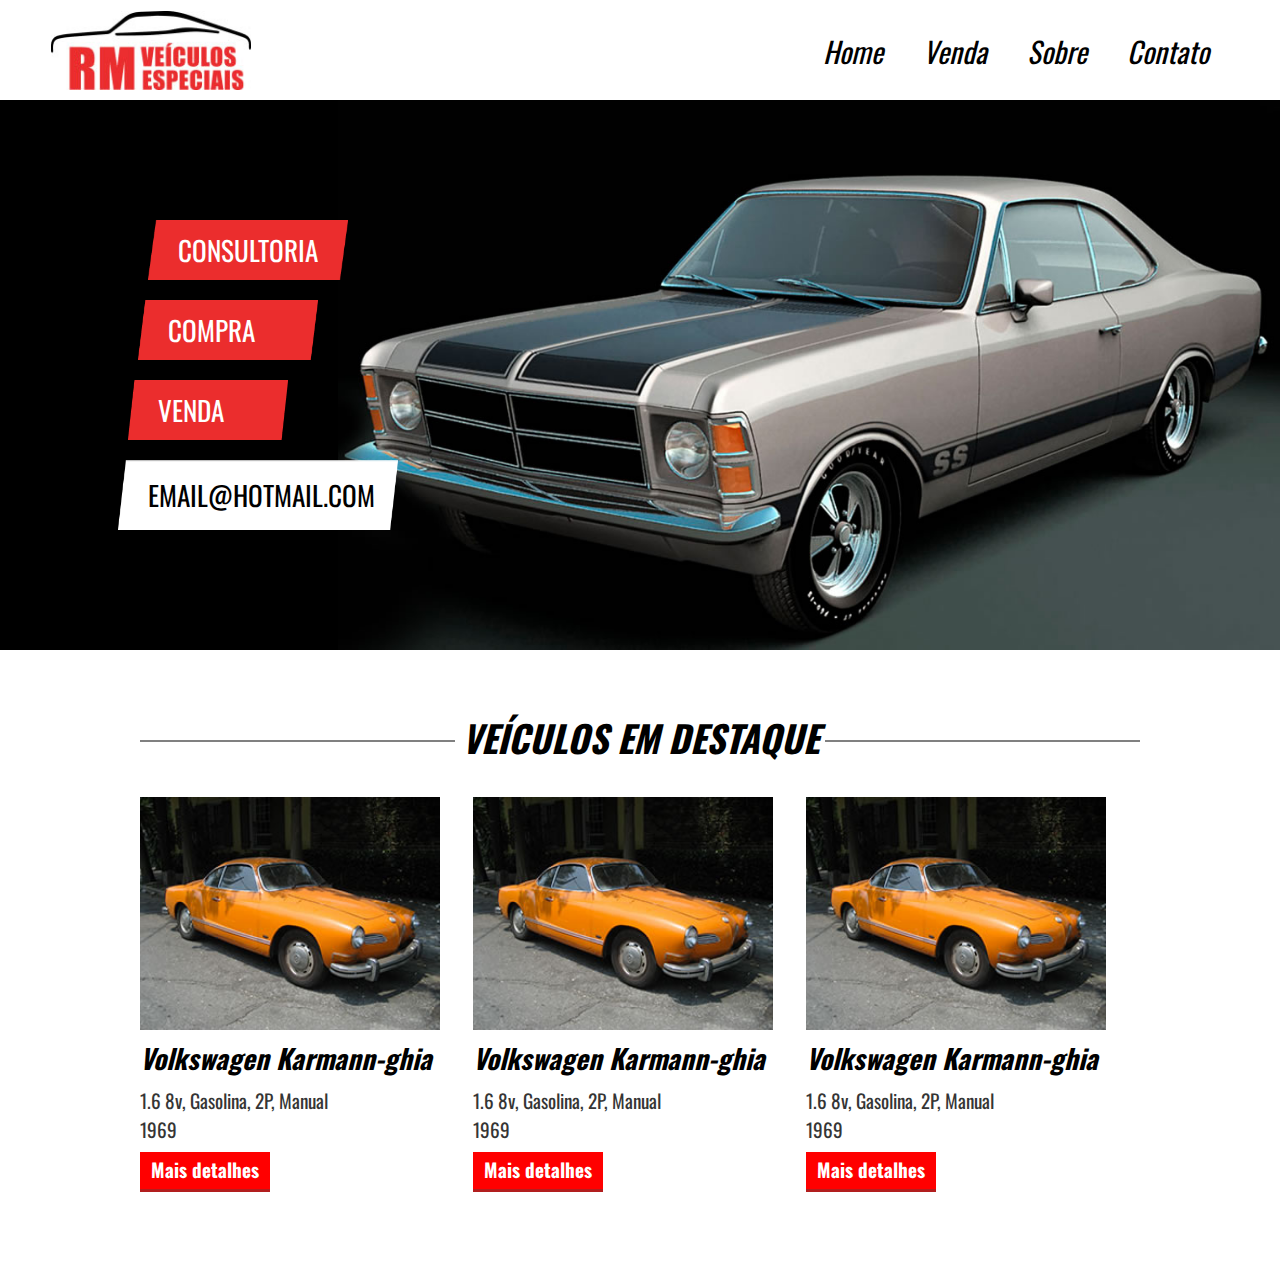
==== index.html @ d47f314f "first commit" ====
<!DOCTYPE html>

<html lang="pt-br">

<head>
    <meta charset="UTF-8">
    <meta http-equiv="X-UA-Compatible" content="IE=edge">
    <meta name="viewport" content="width=device-width, initial-scale=1.0, maximum-scale=1.0">
    <meta name="description" content="">
    <meta name="keywords" content="">
    <meta name="author" content="Pedro Henrique Bravim Duarte">
    <link rel="preconnect" href="https://fonts.gstatic.com">
    <link href="https://fonts.googleapis.com/css2?family=Oswald&display=swap" rel="stylesheet">
    <link rel="stylesheet" href="css/style.css">
    <title>Projeto05</title>
</head>

<body>
    <header>
        <div class="center">
            <div class="logo">
            </div><!--logo-->

            <nav class="desktop">
                <ul>
                    <li><a href="">Home</a></li>
                    <li><a href="">Venda</a></li>
                    <li><a href="">Sobre</a></li>
                    <li><a href="">Contato</a></li>
                </ul>
            </nav><!--desktop-->

            <nav class="mobile">
                <ul>
                    <li><a href="">Home</a></li>
                    <li><a href="">Venda</a></li>
                    <li><a href="">Sobre</a></li>
                    <li><a href="">Contato</a></li>
                </ul>
            </nav><!--mobile-->

            <div class="clear"></div>
        </div><!--center-->
    </header>

    <section class="banner">
        <div class="center">
            <div class="text-banner">
                <div class="text-banner-single">Consultoria</div><!--text-banner-single-->
                <div class="text-banner-single">Compra</div><!--text-banner-single-->
                <div class="text-banner-single">Venda</div><!--text-banner-single-->
                <div class="text-banner-single">email@hotmail.com</div><!--text-banner-single-->
            </div><!--text-banner-->
        </div><!--center-->
    </section><!--banner-->

    <section class="destaques">
        <div class="center">
            <div class="line"></div><!--line-->
            <div class="text-box">
                <h2>Veículos em Destaque</h2>
            </div><!--text-box-->

            <div class="vitrine">
                <div style="background-image: url(images/carro1.jpg);" class="img-car"></div><!--img-car-->

                <div class="info-car">
                    <h2>Volkswagen Karmann-ghia</h2>
                    <p>1.6 8v, Gasolina, 2P, Manual <br> 1969</p>
                    <a href="">Mais detalhes</a>
                </div><!--info-car-->
            </div><!--vitrine-->

            <div class="vitrine">
                <div style="background-image: url(images/carro1.jpg);" class="img-car"></div><!--img-car-->

                <div class="info-car">
                    <h2>Volkswagen Karmann-ghia</h2>
                    <p>1.6 8v, Gasolina, 2P, Manual <br> 1969</p>
                    <a href="">Mais detalhes</a>
                </div><!--info-car-->
            </div><!--vitrine-->

            <div class="vitrine">
                <div style="background-image: url(images/carro1.jpg);" class="img-car"></div><!--img-car-->

                <div class="info-car">
                    <h2>Volkswagen Karmann-ghia</h2>
                    <p>1.6 8v, Gasolina, 2P, Manual <br> 1969</p>
                    <a href="">Mais detalhes</a>
                </div><!--info-car-->
            </div><!--vitrine-->

            <div class="clear"></div>
        </div><!--center-->
    </section><!--destaques-->
</body>

</html>
---- css/style.css ----
*{
    margin: 0;
    padding: 0;
    box-sizing: border-box;
    font-family: 'Oswald', sans-serif;
}

html,body{
    height: 100%;
}

.center{
    width: 100%;
    max-width: 1400px;
    margin: 0 auto;
}

.clear{
    clear: both;
}

/*Header*/

header{
    padding: 30px 4%;
    height: 100px;
}

header .logo{
    float: left;
    background-image: url(../images/logo.jpg);
    background-repeat: no-repeat;
    background-size: contain;
    background-position: center;
    width: 200px;
    height: 100px;
    position: relative;
    top: -30px;
}

header nav.desktop{
    float: right;
}

header nav.desktop ul{
    list-style-type: none;
}

header nav.desktop ul li{
    float: left;
    font-size: 1.8rem;
    padding: 0 20px;
    font-style: italic;
}

header nav.desktop a{
    color: black;
    text-decoration: none;
}

header nav.mobile{
    display: none;
    float: right;
    width: 32px;
    height: 32px;
    background-size: 100% 100%;
    background-image: url(../images/icon_menu.png);
    cursor: pointer;
}

header nav.mobile ul{
    width: 100%;
    position: absolute;
    left: 0;
    top: 100px;
    text-align: center;
    background-color: white;
    list-style-type: none;
    z-index: 10;
    display: none;
}

header nav.mobile ul li{
    font-size: 1.6rem;
    padding: 0 20px;
    font-style: italic;
    border-bottom: 1px solid red;
    padding: 8px 0;
}

header nav.mobile ul li:hover{
    background-color: red;
}

header nav.mobile ul li:hover a{
    color: white;
}

header nav.mobile ul li:first-of-type{
    border-top: 1px solid red;
}

header nav.mobile a{
    color: black;
    text-decoration: none;
}

/*Banner*/

section.banner{
    width: 100%;
    height: 550px;
    background-color: black;
    background-image: url(../images/bg.jpg);
    background-repeat: no-repeat;
    background-size: contain;
    background-position: right bottom;
}

.text-banner{
    padding: 100px 0 100px 10%;
}

.text-banner-single{
    width: 314px;
    height: 60px;
    background-image: url(../images/box-text.png);
    background-size: 100% 100%;
    color: white;
    font-size: 1.7rem;
    display: flex;
    align-items: center;
    padding: 30px;
    text-transform: uppercase;
    margin-top: 20px;
}

.text-banner .text-banner-single:nth-of-type(1){
    width: 200px;
    position: relative;
    left: 20px;
}

.text-banner .text-banner-single:nth-of-type(2){
    width: 180px;
    position: relative;
    left: 10px;
}

.text-banner .text-banner-single:nth-of-type(3){
    width: 160px;
}

.text-banner .text-banner-single:nth-of-type(4){
    width: 280px;
    height: 70px;
    background-image: url(../images/box-white-text.png);
    color: black;
    position: relative;
    left: -10px;
}

/*Destaques*/

section.destaques{
    padding: 90px 4%;
}

section.destaques .center{
    max-width: 1000px;
}

section.destaques .line{
    width: 100%;
    height: 2px;
    background-color: gray;
}

section.destaques .text-box h2{
    text-align: center;
    font-size: 2.3rem;
    font-style: italic;
    text-transform: uppercase;
}

section.destaques .text-box{
    background-color: white;
    width: 370px;
    margin: 0 auto;
    position: relative;
    top: -2rem;
}

section.destaques .vitrine{
    float: left;
    width: 33.3%;
}

.vitrine .img-car{
    width: 90%;
    padding-top: 70%;
    background-repeat: no-repeat;
    background-position: center;
    background-size: 100% 100%;
}

.vitrine .info-car{
    padding: 0 20px 0 0;
}

.vitrine .info-car h2{
    font-size: 1.7rem;
    font-style: italic;
    padding: 8px 0;
}

.vitrine .info-car p{
    font-size: 1.2rem;
    color: #353535;
}

.vitrine .info-car a{
    text-decoration: none;
    color: white;
    text-align: center;
    font-weight: bold;
    width: 130px;
    height: 40px;
    background-color: red;
    display: block;
    font-size: 1.2rem;
    line-height: 36px;
    margin-top: 8px;
    border-bottom: 3px solid #b21e1e;
}

@media screen and (max-width: 960px){
    section.banner{
        background-size: cover;
        background-position: left;
        height: 60vw;
        min-height: 500px;
    }
}

@media screen and (max-width: 768px){
    header nav.desktop{
        display: none;
    }

    header nav.mobile{
        display: block;
    }

    section.destaques .center{
        text-align: center;
    }

    section.destaques .vitrine{
        display: inline-block;
        float: none;
        width: 80%;
    }

    .vitrine .img-car{
        display: inline-block;
    }

    .vitrine .info-car a{
        margin-bottom: 20px;
        display: inline-block;
    }
}

@media screen and (max-width: 520px){
    section.destaques .line{
        display: none;
    }

    section.destaques .text-box{
        width: 100%;
        padding: 0 4%;
    }

    section.destaques .vitrine{
        width: 100%;
    }
}
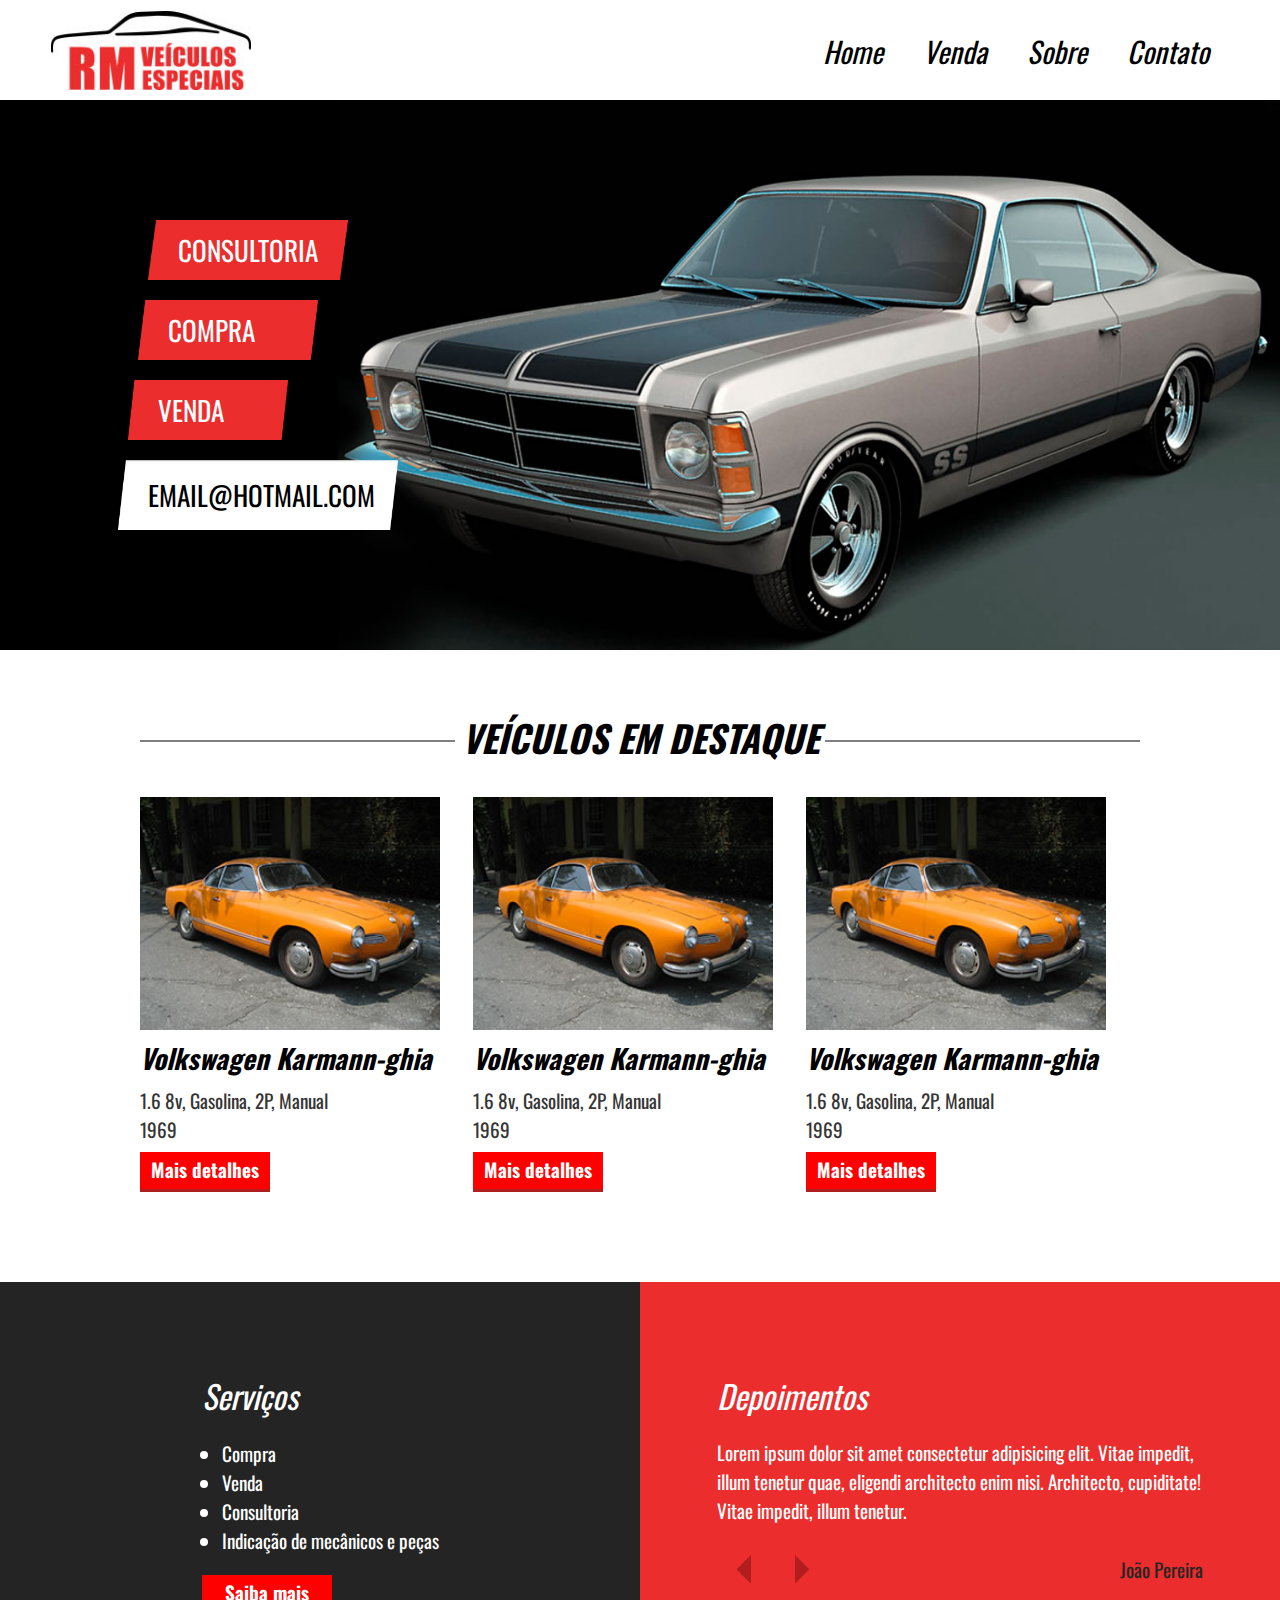
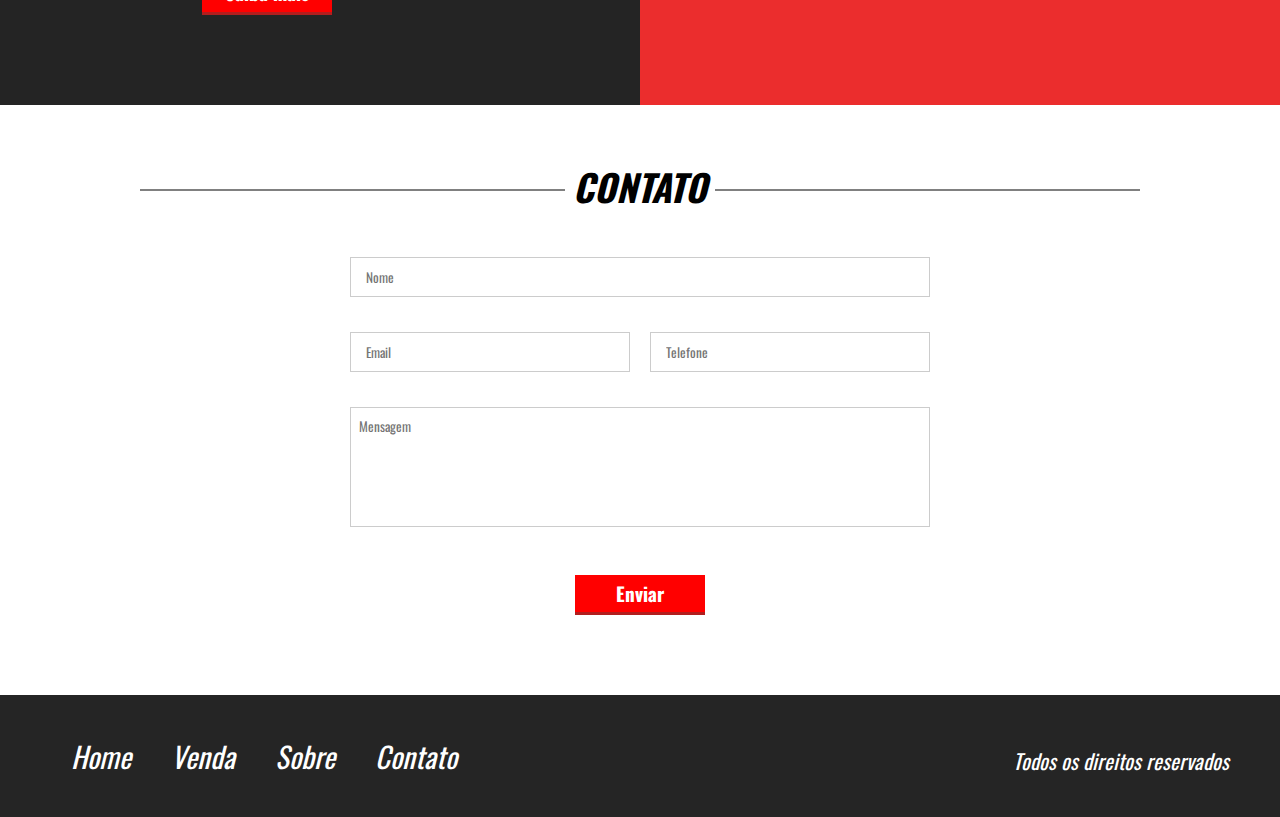
==== commit 4ea38a5d: "final da home" ====
--- a/index.html
+++ b/index.html
@@ -67,7 +67,7 @@
                 <div class="info-car">
                     <h2>Volkswagen Karmann-ghia</h2>
                     <p>1.6 8v, Gasolina, 2P, Manual <br> 1969</p>
-                    <a href="">Mais detalhes</a>
+                    <a href="" class="btn1">Mais detalhes</a>
                 </div><!--info-car-->
             </div><!--vitrine-->
 
@@ -77,7 +77,7 @@
                 <div class="info-car">
                     <h2>Volkswagen Karmann-ghia</h2>
                     <p>1.6 8v, Gasolina, 2P, Manual <br> 1969</p>
-                    <a href="">Mais detalhes</a>
+                    <a href="" class="btn1">Mais detalhes</a>
                 </div><!--info-car-->
             </div><!--vitrine-->
 
@@ -87,13 +87,95 @@
                 <div class="info-car">
                     <h2>Volkswagen Karmann-ghia</h2>
                     <p>1.6 8v, Gasolina, 2P, Manual <br> 1969</p>
-                    <a href="">Mais detalhes</a>
+                    <a href="" class="btn1">Mais detalhes</a>
                 </div><!--info-car-->
             </div><!--vitrine-->
 
             <div class="clear"></div>
         </div><!--center-->
     </section><!--destaques-->
+
+    <section class="services-description">
+        <div class="half1">
+            <div class="half1-wrapper">
+                <h2>Serviços</h2>
+                <ul>
+                    <li>Compra</li>
+                    <li>Venda</li>
+                    <li>Consultoria</li>
+                    <li>Indicação de mecânicos e peças</li>
+                </ul>
+                <a href="" class="btn1">Saiba mais</a>
+            </div><!--half1-wrapper-->
+        </div><!--half1-->
+
+        <div class="half2">
+                <h2>Depoimentos </h2>
+
+                <div class="depoimentos-single">
+                    <p>Lorem ipsum dolor sit amet consectetur adipisicing elit. Vitae impedit, illum tenetur quae, eligendi architecto enim nisi. Architecto, cupiditate! Vitae impedit, illum tenetur.</p>
+
+                    <div class="navigation">
+                        <div class="arrows">
+                            <img src="images/arrow-left.png" alt="">
+                            <img src="images/arrow-right.png" alt="">
+                        </div><!--arrows-->
+
+                        <div class="nome-depoimento">João Pereira</div><!--nome-depoimento-->
+                    </div><!--navigation-->
+                </div><!--depoimentos-single-->
+        </div><!--half2-->
+    </section><!--services-description-->
+
+    <section class="contato">
+        <div class="center">
+            <div class="line"></div><!--line-->
+            <div class="text-box">
+                <h2>Contato</h2>
+            </div><!--text-box-->
+
+            <form>
+                <div class="input-wrapper w100">
+                     <input placeholder="Nome" type="text" required>
+                </div><!--input-wrapper w100-->
+
+                <div class="input-wrapper w50">
+                    <input placeholder="Email" type="email" required>
+                </div><!--input-wrapper w50-->
+
+                <div class="input-wrapper w50">
+                    <input placeholder="Telefone" type="text" required>
+                </div><!--input-wrapper w50-->
+
+                <div class="input-wrapper w100">
+                    <textarea placeholder="Mensagem" required></textarea>
+                </div><!--input-wrapper w100-->
+
+                <div class="input-wrapper w100">
+                    <input class="btn1" type="submit" value="Enviar">
+                </div><!--input-wrapper w100-->
+
+                <div class="clear"></div>
+            </form>
+        </div><!--center-->
+    </section><!--contato-->
+
+    <footer>
+        <div class="center">
+            <nav>
+                <ul>
+                    <li><a href="">Home</a></li>
+                    <li><a href="">Venda</a></li>
+                    <li><a href="">Sobre</a></li>
+                    <li><a href="">Contato</a></li>
+                </ul>
+            </nav>
+
+            <p>Todos os direitos reservados</p>
+
+            <div class="clear"></div>
+        </div><!--center-->
+    </footer>
 </body>
 
 </html>--- a/css/style.css
+++ b/css/style.css
@@ -170,20 +170,20 @@
     max-width: 1000px;
 }
 
-section.destaques .line{
+.line{
     width: 100%;
     height: 2px;
     background-color: gray;
 }
 
-section.destaques .text-box h2{
+.text-box h2{
     text-align: center;
     font-size: 2.3rem;
     font-style: italic;
     text-transform: uppercase;
 }
 
-section.destaques .text-box{
+.text-box{
     background-color: white;
     width: 370px;
     margin: 0 auto;
@@ -219,7 +219,7 @@
     color: #353535;
 }
 
-.vitrine .info-car a{
+.btn1{
     text-decoration: none;
     color: white;
     text-align: center;
@@ -234,6 +234,194 @@
     border-bottom: 3px solid #b21e1e;
 }
 
+/*Services-description*/
+
+.services-description{
+    display: flex;
+}
+
+.half1{
+    width: 50%;
+    text-align: center;
+    padding: 90px 0;
+    background-color: #242424;
+    color: white;
+}
+
+.half1-wrapper{
+    text-align: left;
+    display: inline-block;
+}
+
+.half1 h2{
+    font-weight: normal;
+    font-style: italic;
+    font-size: 2rem;
+}
+
+.half1 ul{
+    margin-top: 20px;
+}
+
+.half1 ul li{
+    margin-left: 20px;
+    font-size: 1.2rem;
+}
+
+.half1 a{
+    margin-top: 20px;
+}
+
+.half2{
+    width: 50%;
+    padding: 90px 6%;
+    background-color: #eb2d2d;
+    color: white;
+}
+
+.half2 h2{
+    font-weight: normal;
+    font-style: italic;
+    font-size: 2rem;
+}
+
+.half2 .depoimentos-single{
+    margin-top: 19px;
+}
+
+.half2 p{
+    font-size: 1.2rem;
+}
+
+.navigation{
+    float: left;
+    margin-top: 30px;
+    width: 100%;
+    max-width: 700px;
+}
+
+.arrows{
+    float: left;
+}
+
+.navigation img{
+    margin: 0 20px;
+    cursor: pointer;
+}
+
+.nome-depoimento{
+    float: right;
+    color: #252525;
+    font-size: 1.2rem;
+}
+
+/*Contato*/
+
+section.contato{
+    padding: 20px 4%;
+}
+
+section.contato .center{
+    max-width: 1000px;
+}
+
+section.contato .line{
+    position: relative;
+    top: 4rem;
+}
+
+section.contato .text-box{
+    background-color: white;
+    width: 150px;
+    margin: 0 auto;
+    position: relative;
+    top: 2rem;
+}
+
+section.contato form{
+    margin-top: 70px;
+    max-width: 600px;
+    margin: 50px auto;
+}
+
+section.contato .input-wrapper{
+    float: left;
+    padding: 10px;
+    margin-top: 15px;
+}
+
+section.contato .input-wrapper:nth-of-type(5){
+    text-align: center;
+}
+
+section.contato input[type=text], section.contato input[type=email]{
+    width: 100%;
+    border: 1px solid #ccc;
+    height: 40px;
+    line-height: 40px;
+    padding-left: 15px;
+}
+
+.w100{
+    width: 100%;
+}
+
+.w50{
+    width: 50%;
+}
+
+section.contato textarea{
+    width: 100%;
+    border: 1px solid #ccc;
+    height: 120px;
+    padding: 8px;
+    resize: none;
+    overflow-y: auto;
+}
+
+section.contato input[type=submit]{
+    border-top: 0;
+    border-left: 0;
+    border-right: 0;
+    cursor: pointer;
+    display: inline-block;
+}
+
+/*Footer*/
+
+footer{
+    padding: 40px 4%;
+    background: #252525;
+}
+
+footer nav{
+    float: left;
+}
+
+footer nav ul{
+    list-style-type: none;
+}
+
+footer nav ul li{
+    float: left;
+    font-size: 1.8rem;
+    padding: 0 20px;
+    font-style: italic;
+}
+
+footer nav a{
+    color: white;
+    text-decoration: none;
+}
+
+footer p{
+    color: white;
+    float: right;
+    font-size: 1.3rem;
+    font-style: italic;
+    margin-top: 10px;
+}
+
 @media screen and (max-width: 960px){
     section.banner{
         background-size: cover;
@@ -270,6 +458,32 @@
         margin-bottom: 20px;
         display: inline-block;
     }
+
+    .services-description{
+        flex-direction: column;
+    }
+
+    .half1{
+        width: 100%;
+        padding: 50px 0;
+    }
+
+    .half2{
+        width: 100%;
+        padding: 50px ;
+    }
+
+    footer nav{
+        display: none;
+    }
+
+    footer{
+        text-align: center;
+    }
+
+    footer p{
+        float: none;
+    }
 }
 
 @media screen and (max-width: 520px){
@@ -285,4 +499,8 @@
     section.destaques .vitrine{
         width: 100%;
     }
+
+    .w50{
+        width: 100%;
+    }
 }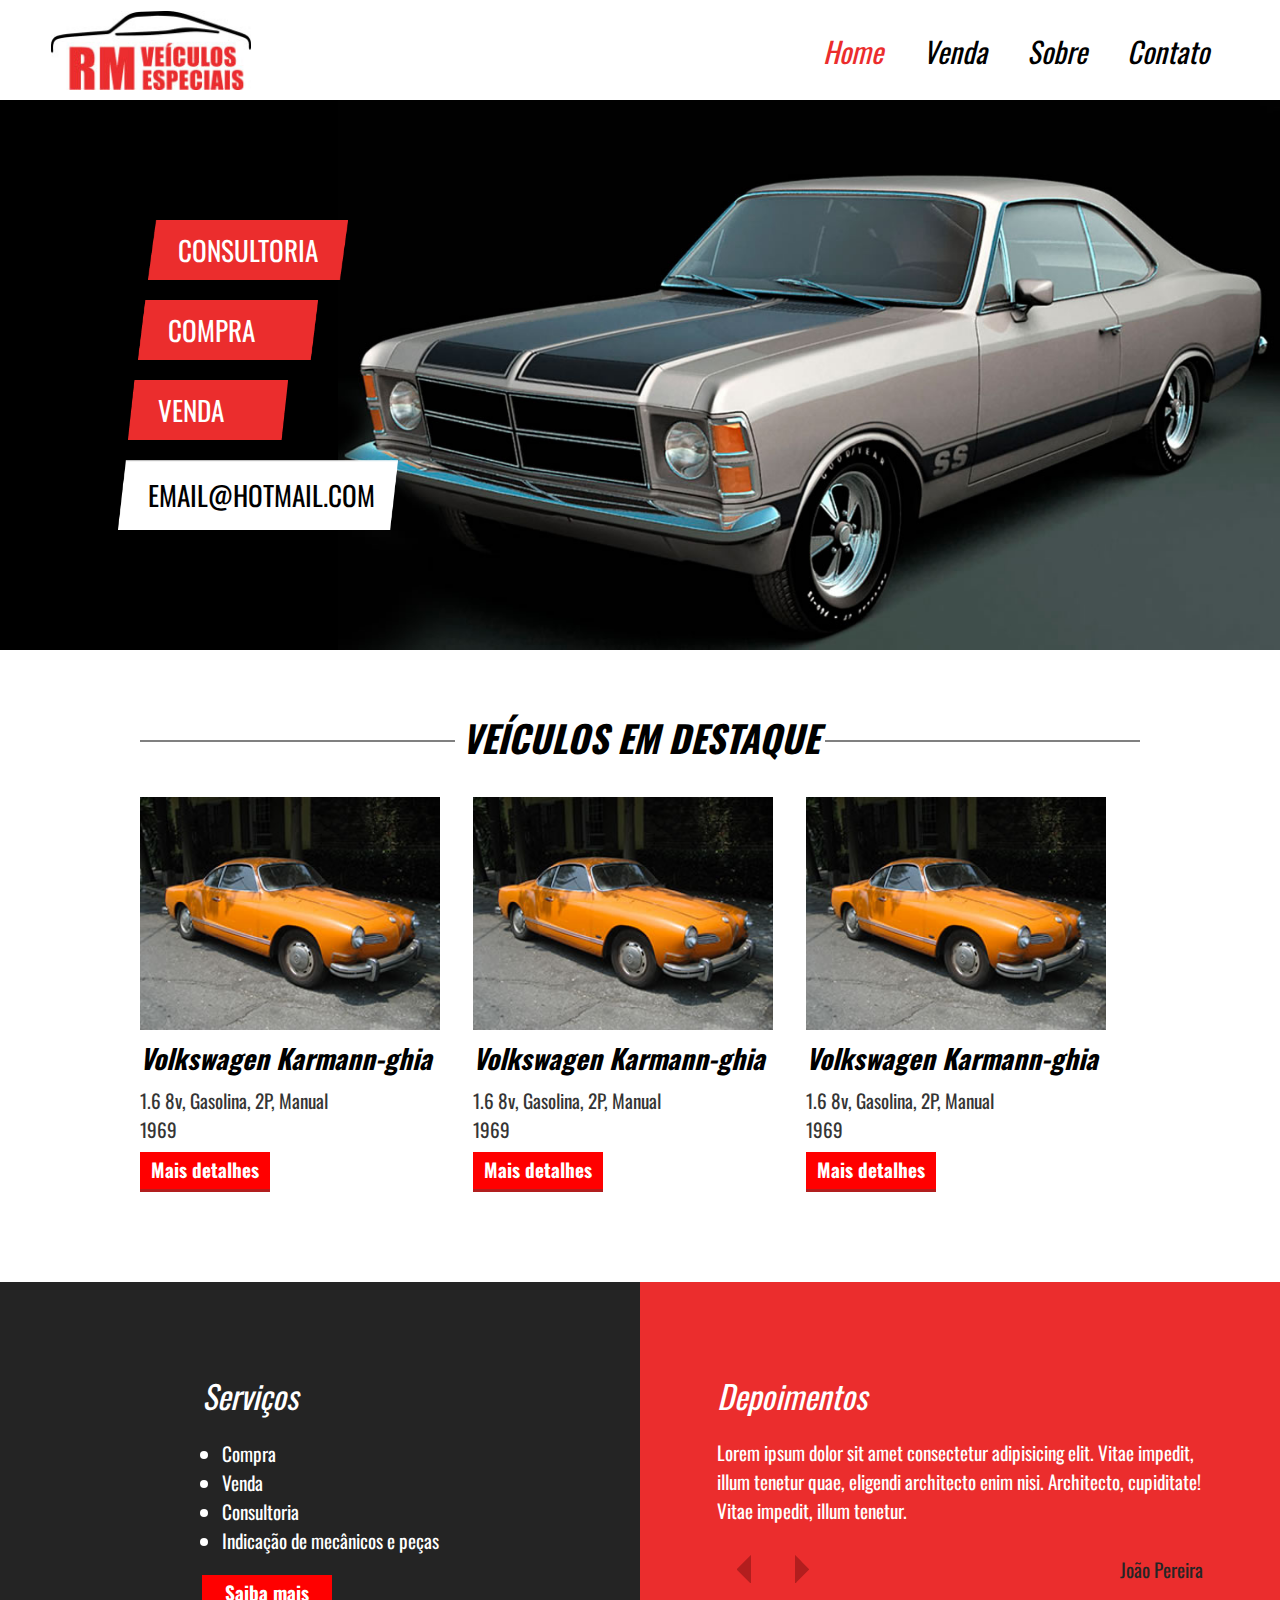
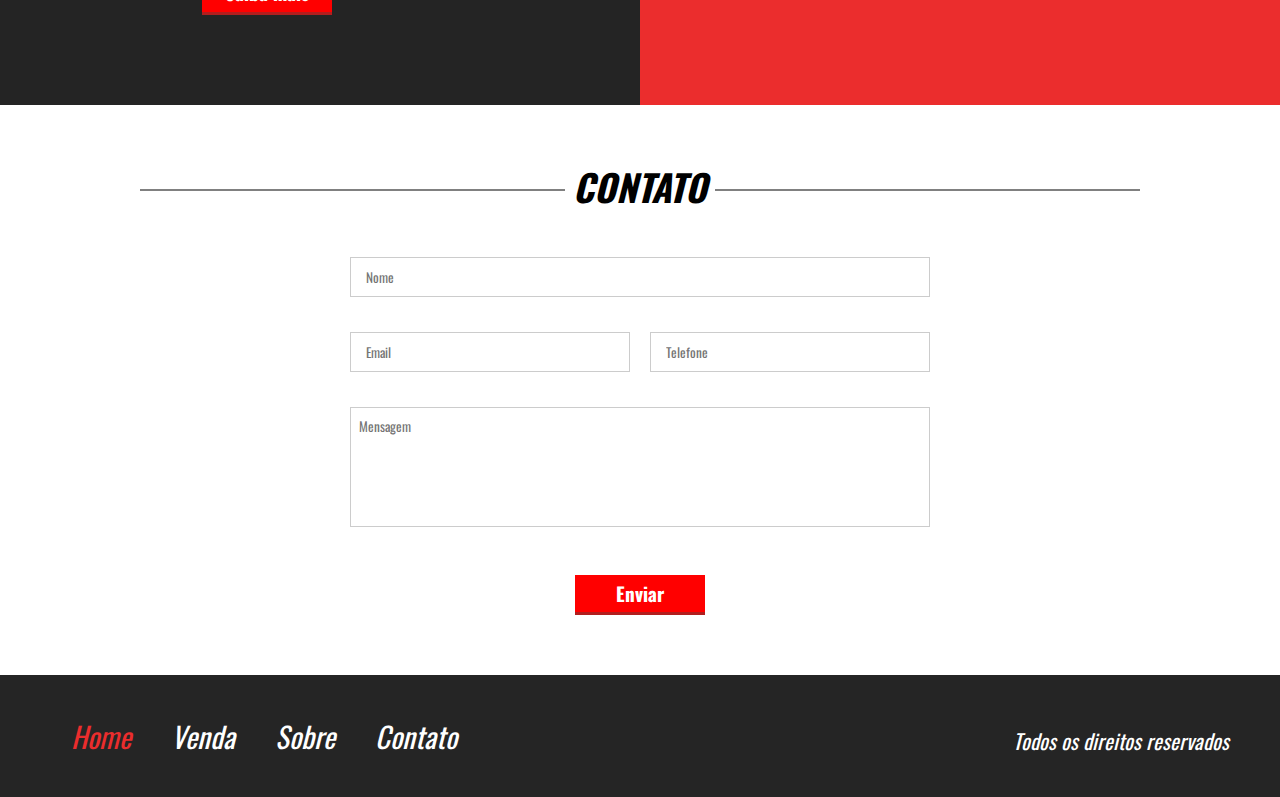
==== commit 613fed77: "final html css" ====
--- a/index.html
+++ b/index.html
@@ -23,18 +23,18 @@
 
             <nav class="desktop">
                 <ul>
-                    <li><a href="">Home</a></li>
-                    <li><a href="">Venda</a></li>
-                    <li><a href="">Sobre</a></li>
+                    <li><a href="index.html" style="color:#eb2d2d;">Home</a></li>
+                    <li><a href="venda.html">Venda</a></li>
+                    <li><a href="sobre.html">Sobre</a></li>
                     <li><a href="">Contato</a></li>
                 </ul>
             </nav><!--desktop-->
 
             <nav class="mobile">
                 <ul>
-                    <li><a href="">Home</a></li>
-                    <li><a href="">Venda</a></li>
-                    <li><a href="">Sobre</a></li>
+                    <li><a href="index.html" style="color:#eb2d2d;">Home</a></li>
+                    <li><a href="venda.html">Venda</a></li>
+                    <li><a href="sobre.html">Sobre</a></li>
                     <li><a href="">Contato</a></li>
                 </ul>
             </nav><!--mobile-->
@@ -164,9 +164,9 @@
         <div class="center">
             <nav>
                 <ul>
-                    <li><a href="">Home</a></li>
-                    <li><a href="">Venda</a></li>
-                    <li><a href="">Sobre</a></li>
+                    <li><a href="index.html" style="color:#eb2d2d;">Home</a></li>
+                    <li><a href="venda.html">Venda</a></li>
+                    <li><a href="sobre.html">Sobre</a></li>
                     <li><a href="">Contato</a></li>
                 </ul>
             </nav>
--- a/css/style.css
+++ b/css/style.css
@@ -191,7 +191,7 @@
     top: -2rem;
 }
 
-section.destaques .vitrine{
+.vitrine{
     float: left;
     width: 33.3%;
 }
@@ -227,7 +227,7 @@
     width: 130px;
     height: 40px;
     background-color: red;
-    display: block;
+    display: inline-block;
     font-size: 1.2rem;
     line-height: 36px;
     margin-top: 8px;
@@ -318,7 +318,7 @@
 /*Contato*/
 
 section.contato{
-    padding: 20px 4%;
+    padding: 20px 4% 0 4%;
 }
 
 section.contato .center{
@@ -392,6 +392,7 @@
 footer{
     padding: 40px 4%;
     background: #252525;
+    margin-top: 20px;
 }
 
 footer nav{
@@ -421,6 +422,306 @@
     font-style: italic;
     margin-top: 10px;
 }
+/*Venda*/
+
+section.venda{
+    min-height: 90%;
+    padding: 70px 4%;
+}
+
+section.venda .text-box{
+    width: 150px;
+}
+
+.sidebar{
+    float: left;
+    width: 30%;
+}
+
+.search1{
+    width: 90%;
+}
+
+.search1 h2{
+    font-size: 1.7rem;
+    color: black;
+    font-weight: normal;
+}
+
+.search1 .barra-preco{
+    width: 100%;
+    height: 20px;
+    background-color: white;
+    margin-top: 8px;
+    border-radius: 20px;
+    border: 1px solid #ccc;
+    position: relative;
+}
+
+.barra-preco-fill{
+    position: absolute;
+    left: 0;
+    top: 0;
+    width: 30%;
+    height: 20px;
+    background: linear-gradient(to bottom right, rgb(250, 250, 250), rgb(200,200,200));
+    border-radius: 20px;
+}
+
+.barra-pointer{
+    width: 26px;
+    height: 26px;
+    border-radius: 8px;
+    background: linear-gradient(to bottom, rgb(233, 233, 233), rgb(173, 173, 173));
+    border: 1px solid rgb(90, 90, 90);
+    position: absolute;
+    left: calc(30% - 13px);
+    top: -3px;
+    cursor: pointer;
+}
+
+.valor-pesquisa{
+    margin-top: 8px;
+}
+
+.valor-pesquisa p{
+    color: black;
+}
+
+.valor-pesquisa p:nth-of-type(1){
+    float: left;
+}
+
+.valor-pesquisa p:nth-of-type(2){
+    float: right;
+}
+
+.search2{
+    margin-top: 15px;
+}
+
+.search2 h2{
+    font-size: 1.7rem;
+    color: black;
+    font-weight: normal;
+}
+
+.form-venda-wrapper{
+    margin-top: 10px;
+}
+
+.form-venda-wrapper input[type=checkbox]{
+    display: none;
+}
+
+.form-venda-wrapper label{
+    width: 20px;
+    height: 20px;
+    border: 1px solid #ccc;
+    border-radius: 8px;
+    display: inline-block;
+    cursor: pointer;
+    position: relative;
+}
+
+.form-venda-wrapper span{
+    vertical-align: 3px;
+    padding: 0 10px;
+    display: inline-block;
+}
+
+.circle{
+    width: 8px;
+    height: 8px;
+    border-radius: 4px;
+    top: 5px;
+    left: 5px;
+    position: absolute;
+    background: black;
+    display: none;
+}
+
+.form-venda-wrapper input[type=checkbox]:checked + label > .circle{
+    display: block;
+}
+
+.vitrine-venda{
+    float: left;
+    width: 70%;
+}
+
+.vitrine-venda .vitrine{
+    margin-bottom: 20px;
+}
+
+/*Veículo-single*/
+
+section.venda-single{
+    padding: 70px 4% 0 4%;
+}
+
+section.venda-single .text-box{
+    width: 300px;
+}
+
+section.contato form.form-single{
+    margin: 50px auto 0 auto;
+}
+
+.info-veiculo{
+    display: inline-block;
+    width: 60%;
+}
+
+.foto-destaque{
+    width: 100%;
+    padding-top: 50%;
+    background-position: center;
+    background-size: cover;
+    background-repeat: no-repeat;
+}
+
+.descricao-veiculo{
+    display: inline-block;
+    padding: 20px;
+    vertical-align: top;
+}
+
+.descricao-veiculo p{
+    max-width: 400px;
+    margin-top: 20px;
+}
+
+.descricao-veiculo a{
+    margin-top: 25px;
+}
+
+.nav-galeria-parent{
+    width: 100%;
+    padding: 36px 36px 0 36px;
+    position: relative;
+}
+
+.nav-galeria-parent img:nth-of-type(1){
+    position: absolute;
+    left: 0px;
+    top: 50%;
+    width: 22px;
+    height: 22px;
+    transform: translateY(50%);
+    cursor: pointer;
+}
+
+.nav-galeria-parent img:nth-of-type(2){
+    position: absolute;
+    right: 0px;
+    top: 50%;
+    width: 22px;
+    height: 22px;
+    transform: translateY(50%);
+    cursor: pointer;
+}
+
+.nav-galeria{
+    width: 100%;
+    overflow: hidden;
+}
+
+.nav-galeria-wrapper{
+    width: 200%;
+}
+
+.mini-img-wrapper{
+    width: calc(33% * (100 / 200));
+    padding: 9px;
+    float: left;
+}
+
+.mini-img{
+    width: 100%;
+    padding-top: 70%;
+    background-position: center;
+    background-size: cover;
+    cursor: pointer;
+}
+
+.info-bread{
+    text-align: left;
+    padding: 20px 5px;
+}
+
+.info-bread a{
+    text-decoration: none;
+    color: black;
+    font-size: 1.3rem;
+}
+
+.info-bread a:last-child{
+    color: red;
+}
+
+.info-bread span{
+    padding: 0 30px;
+    font-size: 1.6rem;
+}
+
+/*Sobre*/
+
+section.sobre{
+    min-height: 90%;
+    padding: 70px 4%;
+}
+
+section.sobre .center{
+    max-width: 840px;
+}
+
+section.sobre .text-box{
+    width: 150px;
+}
+
+.img-destaque-sobre{
+    width: 100%;
+    padding-top: 50%;
+    background-color: #ccc;
+}
+
+.descricao-autor{
+    margin-top: 20px;
+}
+
+.descricao-autor h2{
+    font-size: 2rem;
+}
+
+.descricao-autor p{
+    font-size: 1.3rem;
+    margin-top: 10px;
+}
+
+.descricao-autor2{
+    margin-top: 20px;
+}
+
+.img-autor{
+    width: 25%;
+    padding-top: 25%;
+    background-color: #ccc;
+    float: left;
+}
+
+.descricao-autor2 p{
+    float: left;
+    width: 75%;
+    padding: 10px 20px;
+    font-size: 1.3rem;
+}
+
+@media screen and (max-width: 1230px){
+    .descricao-veiculo p{
+        max-width: 300px;
+    }
+}
 
 @media screen and (max-width: 960px){
     section.banner{
@@ -429,6 +730,10 @@
         height: 60vw;
         min-height: 500px;
     }
+
+    .descricao-veiculo p{
+        max-width: 200px;
+    }
 }
 
 @media screen and (max-width: 768px){
@@ -440,11 +745,11 @@
         display: block;
     }
 
-    section.destaques .center{
+    .center{
         text-align: center;
     }
 
-    section.destaques .vitrine{
+    .vitrine{
         display: inline-block;
         float: none;
         width: 80%;
@@ -484,6 +789,51 @@
     footer p{
         float: none;
     }
+
+    .search2{
+        margin-bottom: 40px;
+    }
+
+    .form-venda-wrapper{
+        display: inline-block;
+    }
+
+    .search1{
+        display: inline-block;
+    }
+
+    .sidebar{
+        width: 100%;
+        text-align: center;
+    }
+
+    .vitrine-venda{
+        width: 100%;
+        text-align: center;
+    }
+
+    .descricao-veiculo p{
+        max-width: 100%;
+    }
+
+    .info-bread{
+        text-align: center;
+    }
+
+    .info-veiculo{
+        width: 100%;
+    }
+
+    .descricao-autor2 .img-autor{
+        width: 70%;
+        padding-top: 70%;
+        float: none;
+        display: inline-block;
+    }
+
+    .descricao-autor2 p{
+        width: 100%;
+    }
 }
 
 @media screen and (max-width: 520px){
